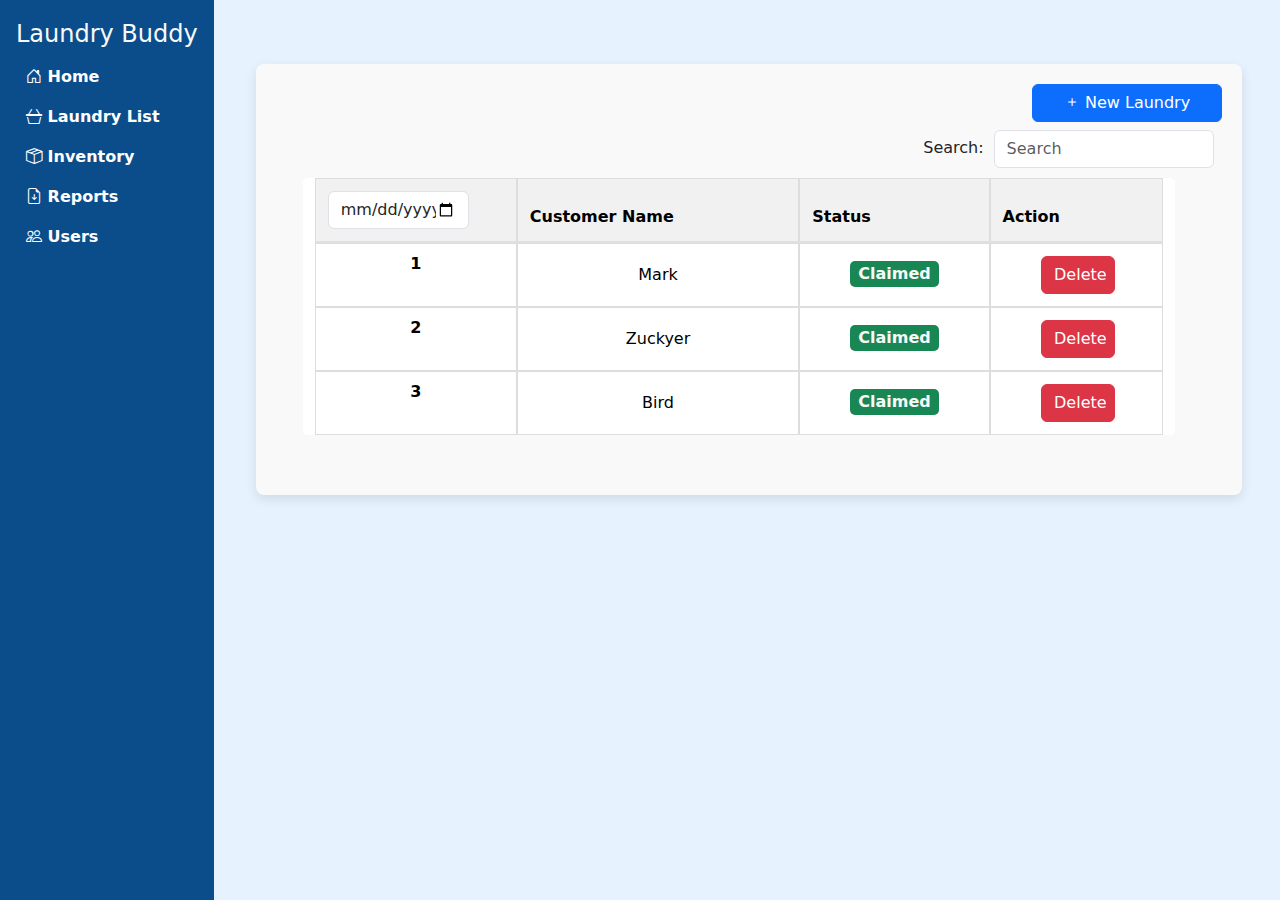
==== html/list.html @ 43f83d9b "lms" ====
<!DOCTYPE html>
<html lang="en">
<head>
    <meta charset="UTF-8">
    <meta name="viewport" content="width=device-width, initial-scale=1.0">
    <link href="https://cdn.jsdelivr.net/npm/bootstrap@5.3.3/dist/css/bootstrap.min.css" rel="stylesheet" integrity="sha384-QWTKZyjpPEjISv5WaRU9OFeRpok6YctnYmDr5pNlyT2bRjXh0JMhjY6hW+ALEwIH" crossorigin="anonymous">
    <link rel="stylesheet" href="/css/list.css">
    <title>Document</title>
</head>
<body>
    <section>
        <div class="sidebar">
            <h4 class="title text-center text-light">Laundry Buddy</h4>
                    <ul class="nav flex-column">
                        <li class="bar nav-item">
                            <a class="pos nav-link" href="index.html">
                                <span><i class="bi bi-house-door"></i></span> Home
                            </a>
                        </li>
                        <li class="bar nav-item">
                            <a class="pos nav-link" href="list.html">
                                <span><i class="bi bi-basket3"></i></span> Laundry List
                            </a>
                        </li>
                        <li class="bar nav-item">
                            <a class="pos nav-link" href="inventory.html">
                                <span><i class="bi bi-box-seam"></i></span> Inventory
                            </a>
                        </li>
                        <li class="bar nav-item">
                            <a class="pos nav-link" href="report.html">
                                <span><i class="bi bi-file-earmark-arrow-down"></i></span> Reports
                            </a>
                        </li>
                        <li class="bar nav-item">
                            <a class="pos nav-link" href="user.html">
                                <span><i class="bi bi-people"></i></span> Users
                            </a>
                        </li>
                    </ul>
        </div>
    </section>

    <section id="listss">
        <div class="list-container">
            <div class="row mb-4">
                <div class="col d-flex flex-column align-items-end">
                    <a href="#" class="add btn btn-primary mb-2" data-bs-toggle="modal" data-bs-target="#staticBackdrop">
                        <i class="bi bi-plus"></i> New Laundry
                    </a>

                    <!-- modal form -->
                    <div class="modal fade" id="staticBackdrop" data-bs-backdrop="static" data-bs-keyboard="false" tabindex="-1" aria-labelledby="staticBackdropLabel" aria-hidden="true">
                        <div class="modal-dialog">
                          <div class="modal-content">
                            <div class="modal-header">
                              <h1 class="modal-title fs-5" id="staticBackdropLabel">New Laundry</h1>
                              <button type="button" class="btn-close" data-bs-dismiss="modal" aria-label="Close"></button>
                            </div>
                            <div class="modal-body">
                                <div class="mb-3">
                                    <label for="exampleFormControlInput1" class="form-label">Name</label>
                                    <input type="email" class="form-control" id="exampleFormControlInput1">
                                </div>
                                  <div class="mb-3">
                                    <label for="exampleFormControlTextarea1" class="form-label">Remarks</label>
                                    <textarea class="form-control" id="exampleFormControlTextarea1" rows="3"></textarea>
                                </div>
                                <hr>
                            </div>
                                <div class=" dropdown">
                                    <button class="btn btn-secondary dropdown-toggle" type="button" data-bs-toggle="dropdown" aria-expanded="false">
                                    Laundry Category`
                                    </button>
                                    <ul class="dropdown-menu">
                                    <li><a class="dropdown-item" href="#">Bed Sheets</a></li>
                                    <li><a class="dropdown-item" href="#">Clothes</a></li>
                                    </ul>
                                </div>
                                <div class="">
                                    <label for="exampleFormControlInput1" class="form-label">Weight</label>
                                    <input type="email" class="form-control" id="exampleFormControlInput1">

                                </div>
                                <div class="">
                                    <a href="#" class="add btn btn-primary mb-2" data-bs-toggle="modal">
                                        <i class="bi bi-plus"></i> Add to List
                                    </a>
                                </div>

                            <div class="modal-footer">
                              <button type="button" class="btn btn-secondary" data-bs-dismiss="modal">Close</button>
                              <button type="button" class="btn btn-primary">Understood</button>
                            </div>
                          </div>
                        </div>
                    </div>
                    
                    <form class="d-flex" role="search">
                        <h6 class="search mt-2">Search:</h6>
                        <input class="searchs form-control me-2" type="search" placeholder="Search" aria-label="Search">
                    </form>
                </div>
                
                <table class="table table-bordered text-center">
                    <thead>
                        <tr>
                        <th scope="col" class="dates">
                            <input type="date" class="date form-control" id="date" placeholder="Select Date" required>
                        </th>
                        <th scope="col">Customer Name</th>
                        <th scope="col">Status</th>
                        <th scope="col">Action</th>
                        </tr>
                    </thead>
                    <tbody>
                        <tr>
                        <th scope="row">1</th>
                        <td>Mark</td>
                        <td>
                            <span class="claim px-2 bg-success text-light">Claimed</span>
                        </td>
                        <td>
                            <a href="#" class="del btn btn-danger ">Delete</a>
                        </td>
                        </tr>
                        <tr>
                            <th scope="row">2</th>
                            <td>Zuckyer</td>
                            <td>
                            <span class="claim px-2 bg-success text-light">Claimed</span>
                            </td>
                            <td>
                            <a href="#" class="del btn btn-danger ">Delete</a>
                            </td>
                        </tr>
                        <tr>
                            <th scope="row">3</th>
                            <td>Bird</td>
                            <td>
                            <span class="claim px-2 bg-success text-light">Claimed</span>
                            </td>
                            <td>
                            <a href="#" class="del btn btn-danger ">Delete</a>
                            </td>
                        </tr>
                    </tbody>
                </table>
            </div>
        </div>
    </section>
    


    <script src="https://cdn.jsdelivr.net/npm/bootstrap@5.3.3/dist/js/bootstrap.bundle.min.js" integrity="sha384-YvpcrYf0tY3lHB60NNkmXc5s9fDVZLESaAA55NDzOxhy9GkcIdslK1eN7N6jIeHz" crossorigin="anonymous"></script>
</body>
</html>
---- css/list.css ----
@import url("https://cdn.jsdelivr.net/npm/bootstrap-icons@1.11.3/font/bootstrap-icons.min.css");
body{
    background-color: #e6f2fd;
}
.side{
    list-style-type: none;
    text-decoration: none;
}
.bar{
    margin-left: 4.68%;
}
.pos{
    text-decoration: none;
    color: white;
    font-weight: bold;
}
.sidebar{
    position: fixed;
    background-color: #0b4d8b;
    height: 100%;
    width: 16.69%;
    padding-top: 20px;
    margin-top: -5%;
}
.pos:hover{
    color: #a0d7ff;
}


.list-container {
    margin: 40px auto;
    width: 77%;
    padding: 20px;
    background-color: #f9f9f9;
    border-radius: 8px;
    box-shadow: 0px 4px 12px rgba(0, 0, 0, 0.1);
    margin-left: 20%;
}

#listss{
    margin-top: 5%;
}
.table-container {
    margin-top: 20px;
}
.add{
    width: 20%;
}
.search{
    padding-right: 10px;
}
.searchs{
    width: 220px;
}
.table {
    width: 100%;
    background-color: #fff;
    border-radius: 5px;
    border-collapse: separate;
    border-spacing: 0;
}

.table thead th {
    background-color: #f1f1f1;
    font-weight: 600;
    padding: 12px;
    text-align: left;
    border-bottom: 2px solid #e0e0e0;
}

.table tbody tr {
    transition: background-color 0.3s ease;
}

.table tbody tr:hover {
    background-color: #f1f1f1;
}

.table td {
    padding: 12px;
    border-bottom: 1px solid #e0e0e0;
    vertical-align: middle;
}

.table th, 
.table td {
    border: 1px solid #ddd;
}
.table{
    width: 90%;
    margin-top: 1%;
    margin-left: 4%;
}
.date{
    width: 80%;
}
.dates{
    width: 20%;
}
.claim{
    border-radius: 5px;
    padding: 2%;
    font-weight: bold;
}
.del{
    margin-left: 2%;
    width: 50%;
}

/*modal*/
.cat{
    margin-left: 5%;
}
.dropdown{
    position: relative;
    margin: 2em;
}
.dropdown *{
    box-sizing: border-box;
}
.select{
    background-color: #2a2f3b;
    color: #fff;
    display: flex;
    justify-content: space-between;
    align-items: center;
    border: 2px #2a2f3b solid;
    border-radius: 0.5em;
    padding: 1em;
    cursor: pointer;
    transition: background 0.3s; 
}
.select:hover{
    background-color: #323741;
}
.caret{
    width: 0;
    height: 0;
    border-left: 5px solid transparent;
    border-right: 5px solid transparent;
    border-top: 6px solid #ffffff;
    transition: 0.3s;
}
.cart-rotate{
    transform: rotate(180deg);
}
.dropdown-menu{
    list-style: none;
    padding: 0.2em 0.5em;
    border: 1px #363a43 solid;
    box-shadow: 0 0.5em 1em rgba(0, 0, 0, 0.2);
    border-radius: 0.5em;
    position: absolute;
    top: 3em;
    left: 50%;
    width: 100%;
    transform: translateX(-50%);
    opacity: 0;
    display: none;
    transition: 0.2s;
    z-index: 1;
}
.dropdown-menu li{
    padding: 0.7em 0.5em;
    margin: 0.3em 0;
    border-radius: 0.5em;
    cursor: pointer;
}
.dropdown-menu{
    background-color: #2a2a35;
}
.dropdown-menu-open{
    display: block;
    opacity: 1;
}
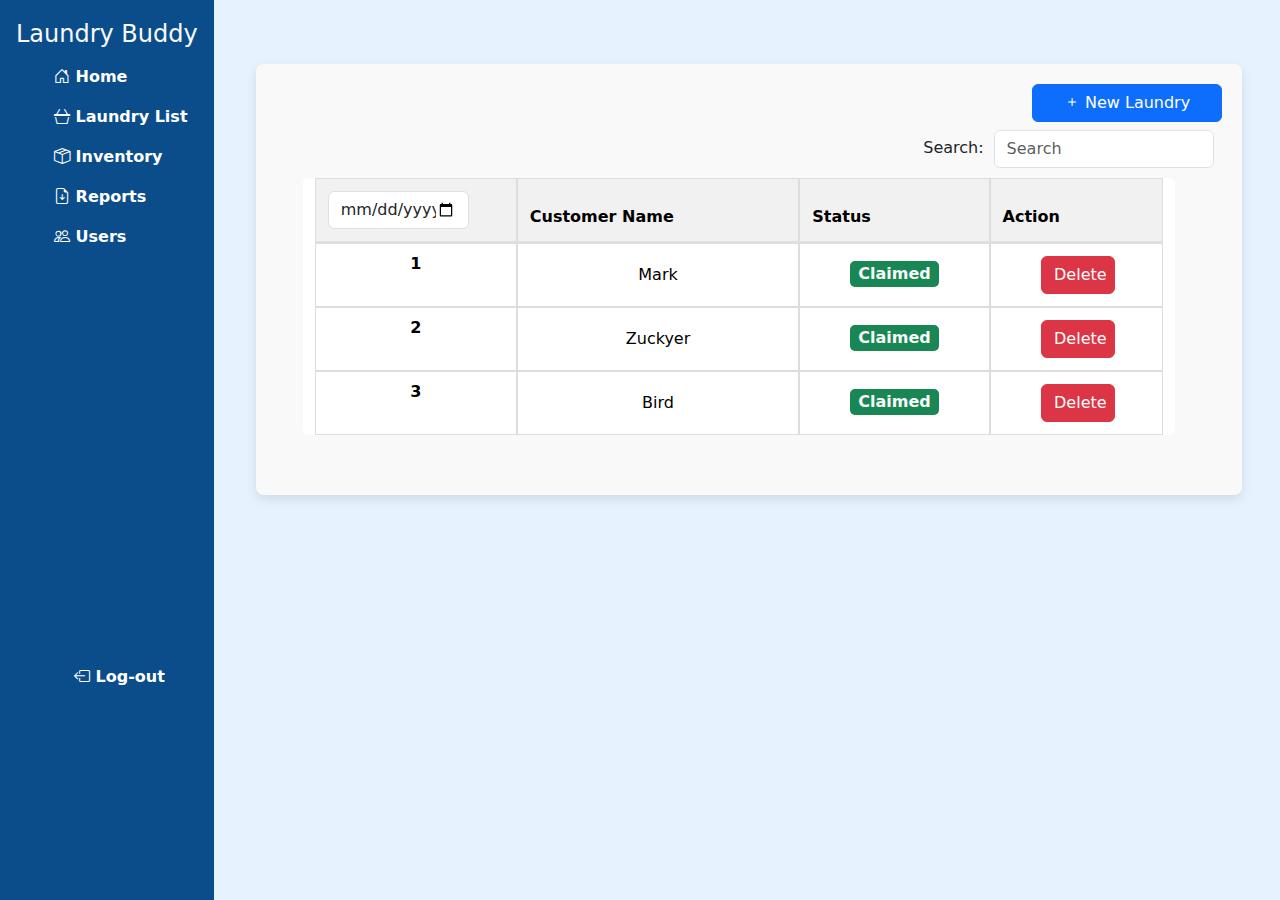
==== commit 6639f4f7: "lms" ====
--- a/html/list.html
+++ b/html/list.html
@@ -37,6 +37,11 @@
                                 <span><i class="bi bi-people"></i></span> Users
                             </a>
                         </li>
+                        <li class="bar nav-item">
+                            <a class="out nav-link" href="login.html">
+                                <span><i class="bi bi-box-arrow-left"></i></span> Log-out
+                            </a>
+                        </li>
                     </ul>
         </div>
     </section>
@@ -45,12 +50,12 @@
         <div class="list-container">
             <div class="row mb-4">
                 <div class="col d-flex flex-column align-items-end">
-                    <a href="#" class="add btn btn-primary mb-2" data-bs-toggle="modal" data-bs-target="#staticBackdrop">
+                    <a href="#" class="new btn btn-primary mb-2" data-bs-toggle="modal" data-bs-target="#staticBackdrop">
                         <i class="bi bi-plus"></i> New Laundry
                     </a>
 
                     <!-- modal form -->
-                    <div class="modal fade" id="staticBackdrop" data-bs-backdrop="static" data-bs-keyboard="false" tabindex="-1" aria-labelledby="staticBackdropLabel" aria-hidden="true">
+                    <div class="mod modal fade" id="staticBackdrop" data-bs-backdrop="static" data-bs-keyboard="false" tabindex="-1" aria-labelledby="staticBackdropLabel" aria-hidden="true">
                         <div class="modal-dialog">
                           <div class="modal-content">
                             <div class="modal-header">
@@ -68,25 +73,58 @@
                                 </div>
                                 <hr>
                             </div>
-                                <div class=" dropdown">
-                                    <button class="btn btn-secondary dropdown-toggle" type="button" data-bs-toggle="dropdown" aria-expanded="false">
-                                    Laundry Category`
-                                    </button>
-                                    <ul class="dropdown-menu">
-                                    <li><a class="dropdown-item" href="#">Bed Sheets</a></li>
-                                    <li><a class="dropdown-item" href="#">Clothes</a></li>
-                                    </ul>
+
+                                <div class="row">
+                                    <div class="col">
+                                        <div class="col-4 md-4 position-relative">
+                                            <select class="sel form-select" id="paymentMethod" required>
+                                                <option value="" disabled selected class="drop">Laundry Category</option>
+                                                <option value="Bedsheets">Bedsheets</option>
+                                                <option value="Clothes">Clothes</option>
+                                            </select>
+                                            <div class="invalid-tooltip">
+                                                Please Select a Category
+                                            </div>
+                                        </div>
+
+                                    </div>
+
+                                    <div class="col">
+                                        <div class="col-10">
+                                            <form class="d-flex align-items-center">
+                                                <label for="exampleFormControlInput1" class="me-2">Weight:</label>
+                                                <input type="number" class="weights form-control" id="exampleFormControlInput1">
+                                            </form>
+                                        </div>
+                                        
+
+                                    </div>
                                 </div>
-                                <div class="">
-                                    <label for="exampleFormControlInput1" class="form-label">Weight</label>
-                                    <input type="email" class="form-control" id="exampleFormControlInput1">
 
-                                </div>
-                                <div class="">
+                                <div class="d-flex justify-content-end">
                                     <a href="#" class="add btn btn-primary mb-2" data-bs-toggle="modal">
                                         <i class="bi bi-plus"></i> Add to List
                                     </a>
                                 </div>
+                                <table class="table table-bordered text-center">
+                                    <thead>
+                                        <tr>
+                                        <th scope="col">Category</th>
+                                        <th scope="col">Weight(kg)</th>
+                                        <th scope="col">Unit Price</th>
+                                        <th scope="col">Amount</th>
+                                        </tr>
+                                    </thead>
+                                    <tbody>
+                                        <tr>
+                                        <th></th>
+                                        <td></td>
+                                        <td></td>
+                                        <td></td>
+                                        </tr>   
+                                    </tbody>
+                                </table>
+                                <hr>
 
                             <div class="modal-footer">
                               <button type="button" class="btn btn-secondary" data-bs-dismiss="modal">Close</button>
--- a/css/list.css
+++ b/css/list.css
@@ -13,6 +13,17 @@
     text-decoration: none;
     color: white;
     font-weight: bold;
+    margin-left: 28px;
+}
+.out{
+    text-decoration: none;
+    color: white;
+    font-weight: bold;
+    margin-top: 400px;
+    margin-left: 48px;
+}
+.out:hover{
+    color: #a0d7ff;
 }
 .sidebar{
     position: fixed;
@@ -43,7 +54,7 @@
 .table-container {
     margin-top: 20px;
 }
-.add{
+.new{
     width: 20%;
 }
 .search{
@@ -111,65 +122,21 @@
 .cat{
     margin-left: 5%;
 }
-.dropdown{
-    position: relative;
-    margin: 2em;
+.drop{
+    margin-top: 50px;
 }
-.dropdown *{
-    box-sizing: border-box;
+
+/*modal*/
+.sel{
+    width: 200px;
+    margin-left: 40%;
 }
-.select{
-    background-color: #2a2f3b;
-    color: #fff;
-    display: flex;
-    justify-content: space-between;
-    align-items: center;
-    border: 2px #2a2f3b solid;
-    border-radius: 0.5em;
-    padding: 1em;
-    cursor: pointer;
-    transition: background 0.3s; 
+.weight{
+    margin-right: 5px;
+    margin-top: 2.5%;
 }
-.select:hover{
-    background-color: #323741;
-}
-.caret{
-    width: 0;
-    height: 0;
-    border-left: 5px solid transparent;
-    border-right: 5px solid transparent;
-    border-top: 6px solid #ffffff;
-    transition: 0.3s;
-}
-.cart-rotate{
-    transform: rotate(180deg);
-}
-.dropdown-menu{
-    list-style: none;
-    padding: 0.2em 0.5em;
-    border: 1px #363a43 solid;
-    box-shadow: 0 0.5em 1em rgba(0, 0, 0, 0.2);
-    border-radius: 0.5em;
-    position: absolute;
-    top: 3em;
-    left: 50%;
-    width: 100%;
-    transform: translateX(-50%);
-    opacity: 0;
-    display: none;
-    transition: 0.2s;
-    z-index: 1;
-}
-.dropdown-menu li{
-    padding: 0.7em 0.5em;
-    margin: 0.3em 0;
-    border-radius: 0.5em;
-    cursor: pointer;
-}
-.dropdown-menu{
-    background-color: #2a2a35;
-}
-.dropdown-menu-open{
-    display: block;
-    opacity: 1;
+.add{
+    width: 30%;
+    margin-top: 2%;
+    margin-right: 5%;
 }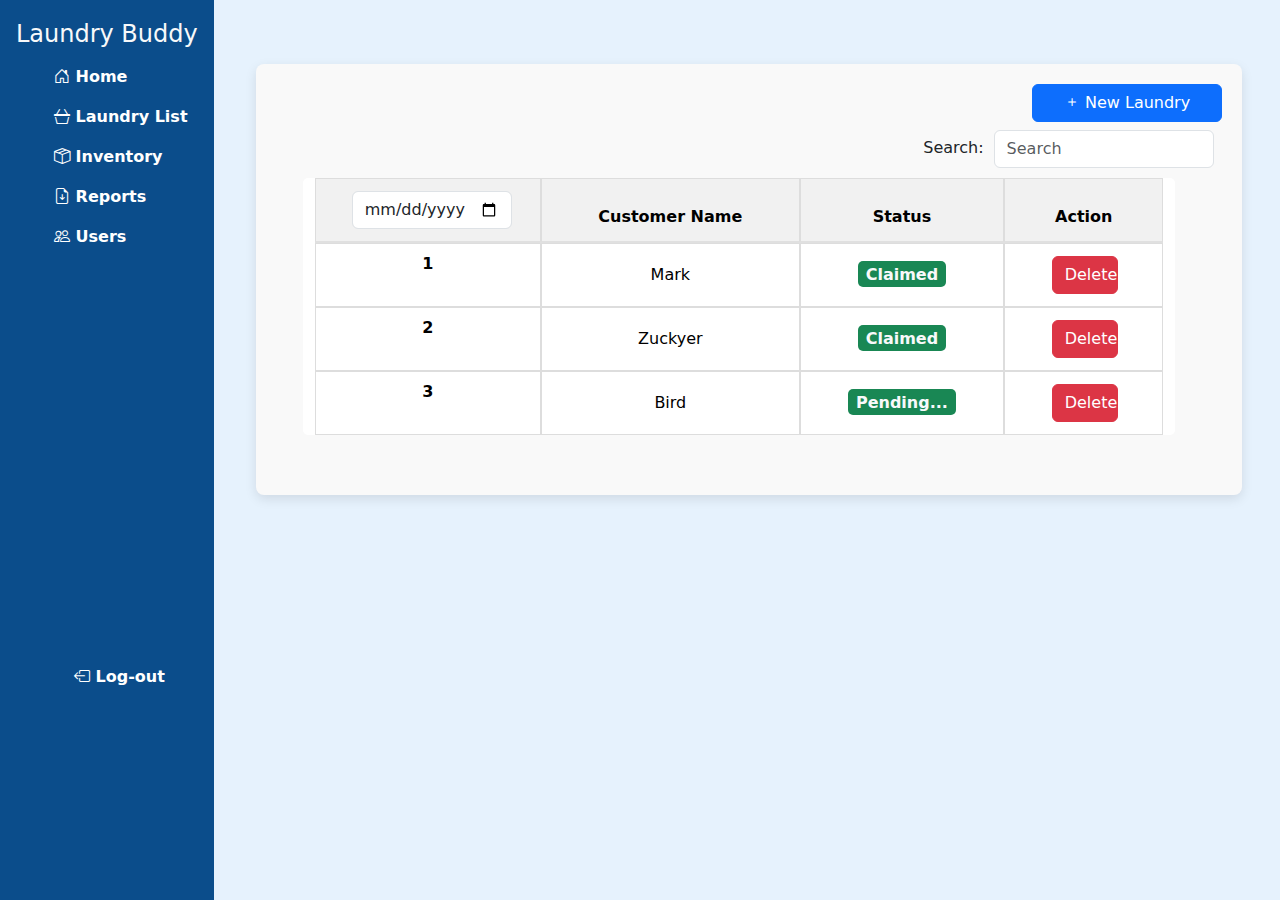
==== commit eda32a1f: "lms" ====
--- a/html/list.html
+++ b/html/list.html
@@ -144,11 +144,11 @@
                     <thead>
                         <tr>
                         <th scope="col" class="dates">
-                            <input type="date" class="date form-control" id="date" placeholder="Select Date" required>
+                            <input type="date" class="date form-control ms-4" id="date" placeholder="Select Date" required>
                         </th>
-                        <th scope="col">Customer Name</th>
-                        <th scope="col">Status</th>
-                        <th scope="col">Action</th>
+                        <th scope="col" class="text-center">Customer Name</th>
+                        <th scope="col" class="text-center">Status</th>
+                        <th scope="col" class="text-center">Action</th>
                         </tr>
                     </thead>
                     <tbody>
@@ -176,7 +176,7 @@
                             <th scope="row">3</th>
                             <td>Bird</td>
                             <td>
-                            <span class="claim px-2 bg-success text-light">Claimed</span>
+                            <span class="claim px-2 bg-success text-light">Pending...</span>
                             </td>
                             <td>
                             <a href="#" class="del btn btn-danger ">Delete</a>
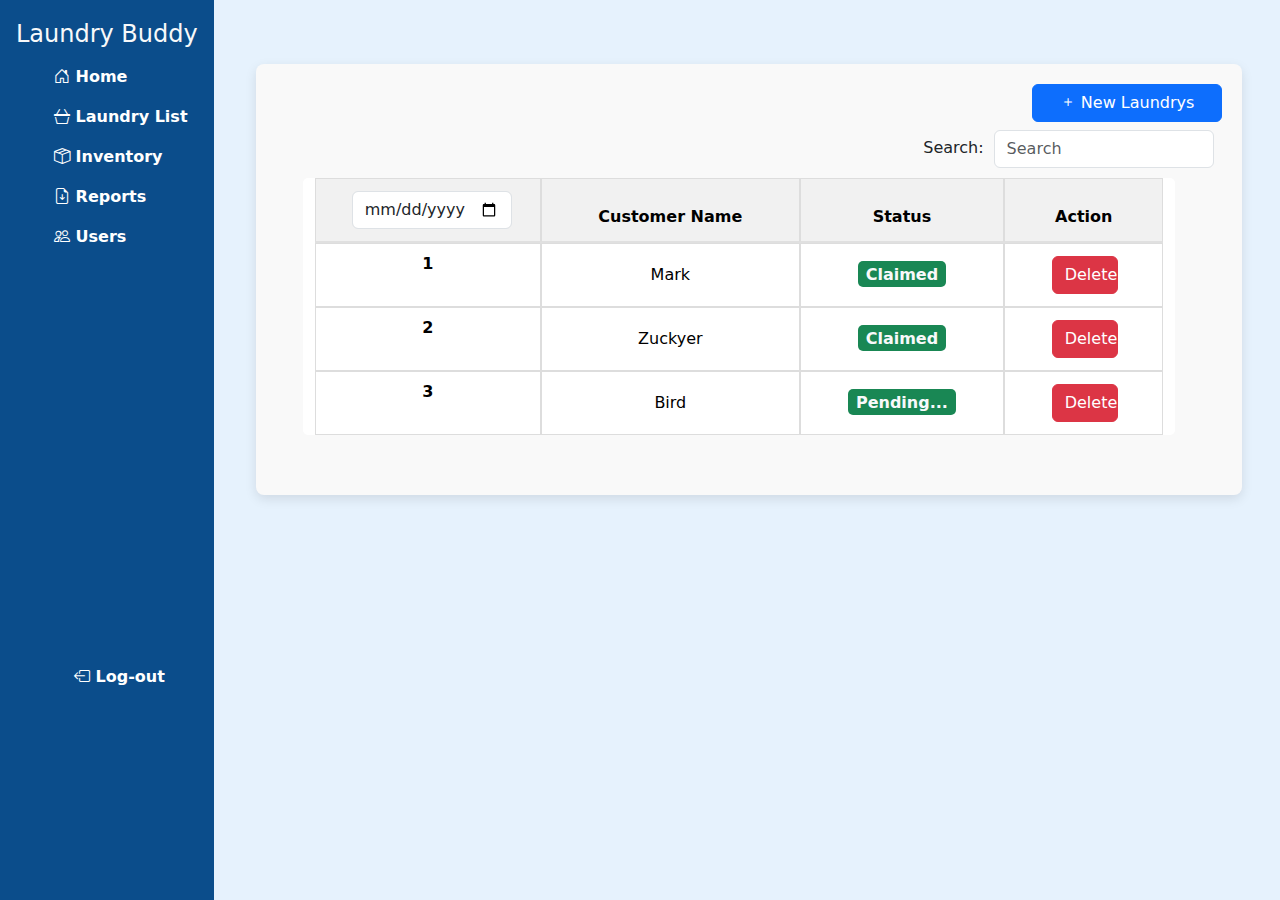
==== commit cb94cc13: "lms" ====
--- a/html/list.html
+++ b/html/list.html
@@ -51,7 +51,7 @@
             <div class="row mb-4">
                 <div class="col d-flex flex-column align-items-end">
                     <a href="#" class="new btn btn-primary mb-2" data-bs-toggle="modal" data-bs-target="#staticBackdrop">
-                        <i class="bi bi-plus"></i> New Laundry
+                        <i class="bi bi-plus"></i> New Laundrys
                     </a>
 
                     <!-- modal form -->
